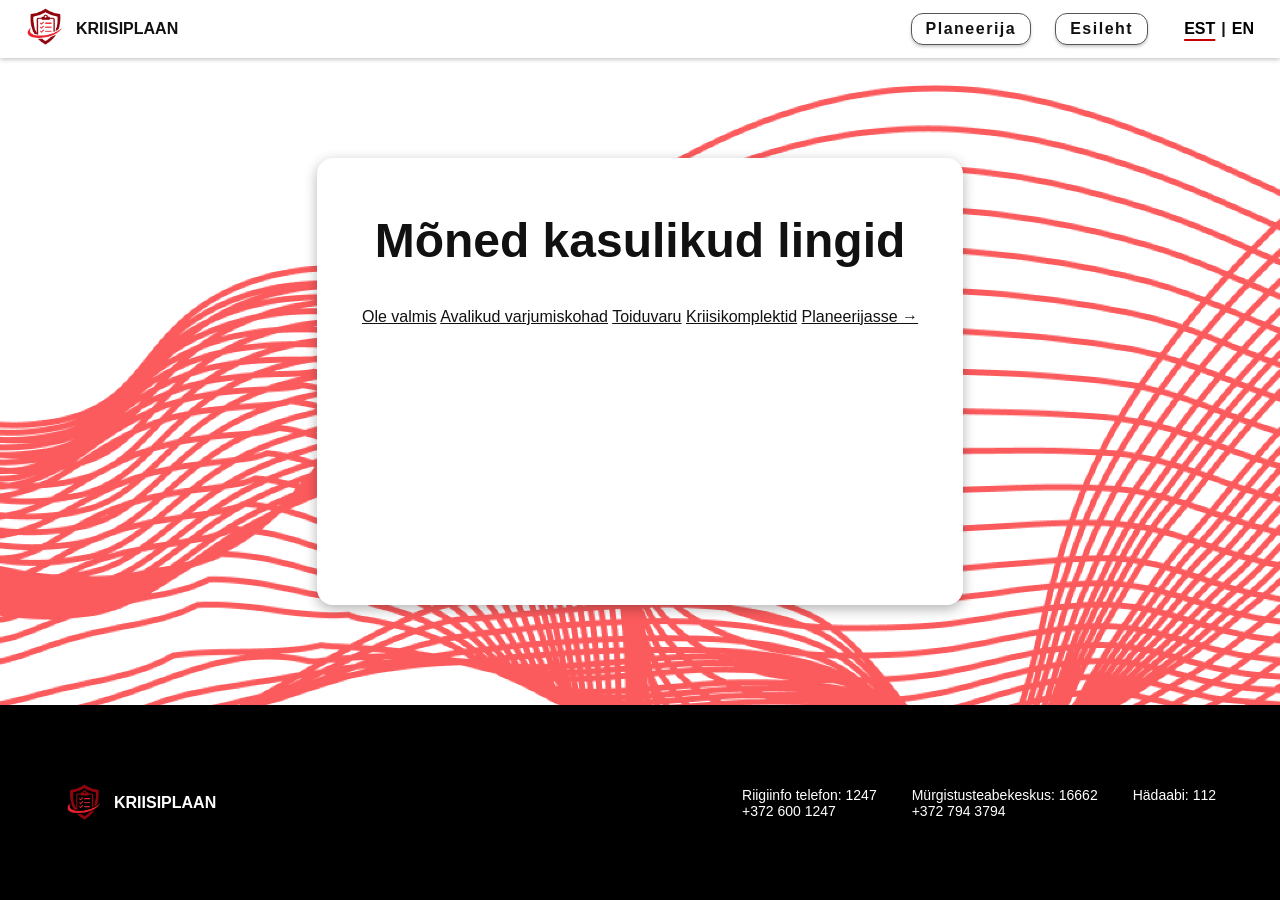
==== lisainfo.html @ ec826800 "Big update" ====
<!DOCTYPE html>
<html lang="en">
    <head>
        <meta charset="UTF-8">
        <meta name="viewport" content="width=device-width, initial-scale=1.0">
        <link rel="stylesheet" href="/style.css">
        <title>Kriisiplaan</title>
    </head>
    <body class="page-info">

    <header>
        <div class="brand">
            <a href="index.html">
                <img src="assets/logo-removebg-preview.png"
                     alt="Kriisiplaan logo"
                     class="logo">
            </a>
            <span>KRIISIPLAAN</span>
        </div>

        <nav>
            <a href="planeerija.html">Planeerija</a>
            <a href="index.html">Esileht</a>
        </nav>

        <div class="language">
            <button type="button" class="active" lang="et">EST</button>
            <span>|</span>
            <button type="button" lang="en">EN</button>
        </div>
    </header>

    <main>
        <div class="wave-background" aria-hidden="true"></div>

        <section class="hero">
            <h1>Mõned kasulikud lingid</h1>

            <a href="https://www.olevalmis.ee">Ole valmis</a>
            <a href="https://www.rescue.ee/et/juhend/avalikud-varjumiskohad/">Avalikud varjumiskohad</a>
            <a href="https://www.foodforceshop.com/">Toiduvaru</a>
            <a href="https://www.goprep.ee/">Kriisikomplektid</a>
            <a href="planeerija.html" class="hero-link">Planeerijasse &rarr;</a>
        </section>
    </main>

    <footer>
        <div class="footer-brand">
            <img src="assets/logo-removebg-preview.png" alt="Kriisiplaan logo" class="logo">
            <span>KRIISIPLAAN</span>
        </div>

        <div class="footer-contacts">
            <p>
                Riigiinfo telefon:
                <a href="tel:1247">1247</a><br>
                <a href="tel:+3726001247">+372 600 1247</a>
            </p>

            <p>
                Mürgistusteabekeskus:
                <a href="tel:16662">16662</a><br>
                <a href="tel:+3727943794">+372 794 3794</a>
            </p>

            <p>
                Hädaabi:
                <a href="tel:112">112</a>
            </p>
        </div>
    </footer>
    </body>
</html>
---- style.css ----
/* =========================================
   KRIISIPLAAN – ÜHINE STYLE.CSS
   index.html
   planeerija.html
   lisainfo.html
========================================= */

/* VÄRVID JA MUUTUJAD */

:root {
    --primary: #c60000;
    --primary-dark: #900000;
    --primary-light: #ff555b;

    --background: #ffffff;
    --surface: #ffffff;
    --surface-light: #fff5f5;

    --text: #111111;
    --text-muted: #555555;

    --border: #dddddd;
    --shadow: 0 4px 13px rgba(0, 0, 0, 0.3);

    --radius: 16px;
    --content-width: 1200px;
}

/* =========================================
   ÜLDISED STIILID
========================================= */

* {
    box-sizing: border-box;
}

html {
    scroll-behavior: smooth;
}

body {
    margin: 0;
    min-height: 100vh;

    display: flex;
    flex-direction: column;

    font-family: Arial, Helvetica, sans-serif;
    color: var(--text);
    background: url("assets/background.png") center / cover no-repeat fixed;
}

button,
input,
select,
textarea {
    font: inherit;
}

button {
    cursor: pointer;
}

a {
    color: inherit;
}

img {
    max-width: 100%;
}

[hidden] {
    display: none !important;
}

/* =========================================
   ÜHINE PÄIS
========================================= */

header {
    width: 100%;
    min-height: 54px;

    display: flex;
    align-items: center;
    justify-content: space-between;
    gap: 24px;

    padding: 6px 24px;
    background: white;
    box-shadow: 0 2px 4px #0003;

    position: relative;
    z-index: 10;
}

.brand,
.footer-brand {
    display: flex;
    align-items: center;
    gap: 10px;
    font-weight: bold;
}

.brand {
    font-size: 16px;
}

.logo {
    width: 42px;
    height: 42px;
    object-fit: contain;
}

/* NAVIGATSIOON */

nav {
    display: flex;
    align-items: center;
    gap: 24px;
    margin-left: auto;
}

nav a {
    display: inline-block;
    padding: 6px 14px;

    border: 1px solid #555;
    border-radius: 12px;
    background: #fff;

    text-decoration: none;
    font-weight: bold;
    letter-spacing: 1.5px;

    box-shadow: 0 2px 3px #0003;
    transition: background 0.2s;
}

nav a:hover {
    background: var(--surface-light);
}

nav a[aria-current="page"] {
    border-color: var(--primary);
    color: var(--primary);
}

/* KEELEVALIK */

.language {
    display: flex;
    align-items: center;
    gap: 4px;
    margin-left: 10px;
    font-weight: bold;
}

.language button {
    padding: 4px 2px;
    border: none;
    background: none;
    font-weight: bold;
}

.language button.active {
    text-decoration: underline var(--primary) 2px;
    text-underline-offset: 5px;
}

/* =========================================
   ÜHINE TAUST JA SISU
========================================= */

main {
    position: relative;
    flex: 1;
    width: 100%;
    isolation: isolate;
}

.wave-background {
    position: absolute;
    top: 80px;
    left: 0;

    width: 100%;
    height: 580px;

    background-image: url("images/background.svg");
    background-repeat: no-repeat;
    background-size: cover;
    background-position: center;

    pointer-events: none;
    z-index: -1;
}

.container {
    width: min(90%, var(--content-width));
    margin-inline: auto;
}

/* ÜHINE KAARDI KUJUNDUS */

.card {
    background: var(--surface);
    border-radius: var(--radius);
    box-shadow: var(--shadow);
    padding: 32px;
}

/* ÜHISED NUPUD */

.btn {
    display: inline-block;
    padding: 12px 24px;

    border: none;
    border-radius: 8px;

    text-align: center;
    text-decoration: none;
    font-size: 16px;
    font-weight: bold;

    transition: background 0.2s;
}

.btn-primary {
    background: var(--primary);
    color: white;
}

.btn-primary:hover {
    background: var(--primary-dark);
}

.btn-secondary {
    background: white;
    color: var(--primary);
    border: 1px solid var(--primary);
}

.btn-secondary:hover {
    background: var(--surface-light);
}

/* =========================================
   AVALEHT – index.html
========================================= */

.page-home main {
    display: flex;
    align-items: center;
    justify-content: center;
    padding: 100px 20px;
}

.hero {
    justify-content: center;
    position: relative;
    z-index: 1;

    max-width: 750px;
    padding: 55px 45px;

    background: white;
    border-radius: var(--radius);
    box-shadow: var(--shadow);

    text-align: center;
}

.hero h1 {
    margin-top: 0;
    font-size: clamp(32px, 5vw, 48px);
}


.hero-actions {
    display: flex;
    justify-content: center;
    flex-wrap: wrap;
    gap: 16px;
    margin-top: 30px;
}

/* =========================================
   PLANEERIJA – planeerija.html
========================================= */

.page-planner main {
    display: flex;
    align-items: flex-start;
    justify-content: center;

    padding: 220px 20px 76px;
}

.planner {
    position: relative;
    z-index: 1;

    width: 590px;
    max-width: 100%;
    min-height: 825px;

    padding: 55px 40px 40px;

    background: white;
    border-radius: var(--radius);
    box-shadow: 0 4px 13px #0008;
}

.planner h1 {
    margin: 0 0 95px;
    text-align: center;
    font-size: 38px;
}

.form-content {
    max-width: 300px;
}

.field {
    margin-bottom: 55px;
}

.field > label {
    display: block;
    margin-bottom: 14px;
    font-size: 29px;
}

/* LOENDUR */

.counter {
    display: flex;
    align-items: center;
    gap: 10px;
    padding-left: 20px;
}

.counter button {
    border: none;
    background: transparent;
    font-size: 32px;
}

.counter button:hover {
    color: var(--primary);
}

.counter input {
    width: 78px;
    height: 44px;
    padding: 5px;

    border: none;
    background: white;
    box-shadow: 0 2px 9px #0003;

    font-size: 29px;
    text-align: center;
    appearance: textfield;
}

.counter input::-webkit-inner-spin-button,
.counter input::-webkit-outer-spin-button {
    -webkit-appearance: none;
    margin: 0;
}

/* LEIBKONNA VALIK */

#household-button {
    width: 248px;
    min-height: 45px;
    padding: 10px 16px;

    border: none;
    border-radius: 4px;

    background: white;
    text-align: left;
    font-size: 18px;

    box-shadow: 0 2px 9px #0003;
}

#household-button:hover {
    box-shadow: 0 3px 12px #c600004d;
}

/* KRIISITÜÜBI VALIK */

.crisis-select {
    width: 248px;
    height: 44px;
    padding: 0 12px;

    border: none;
    border-radius: 3px;

    background: white;
    box-shadow: 0 2px 9px #0003;

    font-size: 18px;
    cursor: pointer;
}

/* PLANEERIJA NUPP */

.start-button {
    display: block;
    margin: 95px auto 0;
    padding: 12px 28px;

    background: var(--primary);
    color: white;

    border: none;
    border-radius: 8px;
    font-size: 18px;
    font-weight: bold;
}

.start-button:hover {
    background: var(--primary-dark);
}

/* =========================================
   LEIBKONNA MODAALAKEN
========================================= */

#household-modal {
    width: min(90%, 440px);
    max-height: 90vh;
    padding: 32px;

    border: none;
    border-radius: 16px;
    background: white;
    color: var(--text);

    box-shadow: 0 8px 35px #0005;
}

#household-modal::backdrop {
    background: rgba(0, 0, 0, 0.55);
}

#household-modal h2 {
    margin: 0 0 30px;
    font-size: 26px;
    text-align: center;
}

.modal-row {
    display: flex;
    align-items: center;
    gap: 12px;
    margin: 25px 0;
}

.modal-row label {
    flex: 1;
    font-size: 18px;
}

.modal-row button {
    width: 34px;
    height: 34px;

    border: 1px solid var(--primary);
    border-radius: 7px;

    background: white;
    color: var(--primary);
    font-size: 23px;
}

.modal-row button:hover {
    background: var(--primary);
    color: white;
}

.modal-row input {
    width: 45px;
    padding: 5px 0;

    border: none;
    font-size: 22px;
    text-align: center;
    appearance: textfield;
}

#household-confirm,
#household-cancel {
    padding: 10px 18px;
    border-radius: 7px;
    font-size: 16px;
}

#household-confirm {
    background: var(--primary);
    color: white;
    border: 1px solid var(--primary);
}

#household-confirm:hover {
    background: var(--primary-dark);
}

#household-cancel {
    margin-left: 8px;
    background: white;
    border: 1px solid #aaa;
}

/* =========================================
   LISAINFO – lisainfo.html
========================================= */

.page-info main {
    display: flex;
    justify-content: center;
    padding: 100px 20px;
}

.info-container {
    position: relative;
    z-index: 1;

    width: min(100%, 1000px);
    margin: 0 auto;
}

.info-container > h1 {
    margin-bottom: 35px;
    font-size: 38px;
    text-align: center;
}

.info-grid {
    display: grid;
    grid-template-columns: repeat(2, minmax(0, 1fr));
    gap: 24px;
}

.info-card {
    padding: 30px;
    background: white;

    border-radius: 12px;
    box-shadow: var(--shadow);
}

.info-card h2 {
    margin-top: 0;
    color: var(--primary);
}

.info-card p {
    line-height: 1.7;
}

.info-card ul {
    line-height: 1.9;
}

/* =========================================
   ÜHINE JALUS
========================================= */

footer {
    min-height: 195px;

    display: flex;
    align-items: center;
    justify-content: space-between;
    gap: 30px;

    padding: 35px 5%;
    background: #000;
    color: #fff;
}

.footer-brand {
    flex-shrink: 0;
}

.footer-brand .logo {
    width: 40px;
    height: 40px;
}

.footer-contacts {
    display: flex;
    justify-content: center;
    flex-wrap: wrap;
    gap: 35px;
    font-size: 14px;
}

.footer-contacts p {
    margin: 0;
}

.footer-contacts a {
    color: white;
    text-decoration: none;
}

.footer-contacts a:hover {
    text-decoration: underline;
}

/* =========================================
   LIGIPÄÄSETAVUS
========================================= */

button:focus-visible,
a:focus-visible,
input:focus-visible,
select:focus-visible {
    outline: 2px solid var(--primary);
    outline-offset: 3px;
}

/* =========================================
   TAHVELARVUTID
========================================= */

@media (max-width: 768px) {

    header {
        flex-wrap: wrap;
        padding: 10px 16px;
    }

    nav {
        gap: 12px;
    }

    nav a {
        font-size: 13px;
        letter-spacing: 1px;
    }

    .page-planner main {
        padding: 140px 16px 60px;
    }

    .planner {
        width: 100%;
        max-width: 590px;
        min-height: 750px;
        padding: 40px 28px;
    }

    .planner h1 {
        font-size: 32px;
        margin-bottom: 70px;
    }

    .field > label {
        font-size: 25px;
    }

    .info-grid {
        grid-template-columns: 1fr;
    }

    footer {
        flex-direction: column;
        align-items: flex-start;
    }
}

/* =========================================
   MOBIIL
========================================= */

@media (max-width: 480px) {

    header {
        justify-content: center;
        gap: 12px;
    }

    .brand {
        width: 100%;
        justify-content: center;
    }

    nav {
        margin-left: 0;
    }

    .language {
        margin-left: 0;
    }

    .wave-background {
        top: 30px;
        height: 370px;
    }

    .page-home main {
        padding: 65px 12px;
    }

    .hero {
        padding: 35px 22px;
    }

    .page-planner main {
        padding: 95px 12px 45px;
    }

    .planner {
        min-height: 690px;
        padding: 35px 24px;
        border-radius: 12px;
    }

    .planner h1 {
        font-size: 28px;
        margin-bottom: 60px;
    }

    .field {
        margin-bottom: 45px;
    }

    .field > label {
        font-size: 23px;
    }

    #household-button,
    .crisis-select {
        width: 100%;
    }

    .start-button {
        margin-top: 70px;
        font-size: 16px;
    }

    #household-modal {
        padding: 24px 18px;
    }

    .modal-row {
        gap: 8px;
    }

    .modal-row label {
        font-size: 16px;
    }

    .page-info main {
        padding: 65px 12px;
    }

    .info-card {
        padding: 22px;
    }

    .footer-contacts {
        flex-direction: column;
        gap: 12px;
    }
}
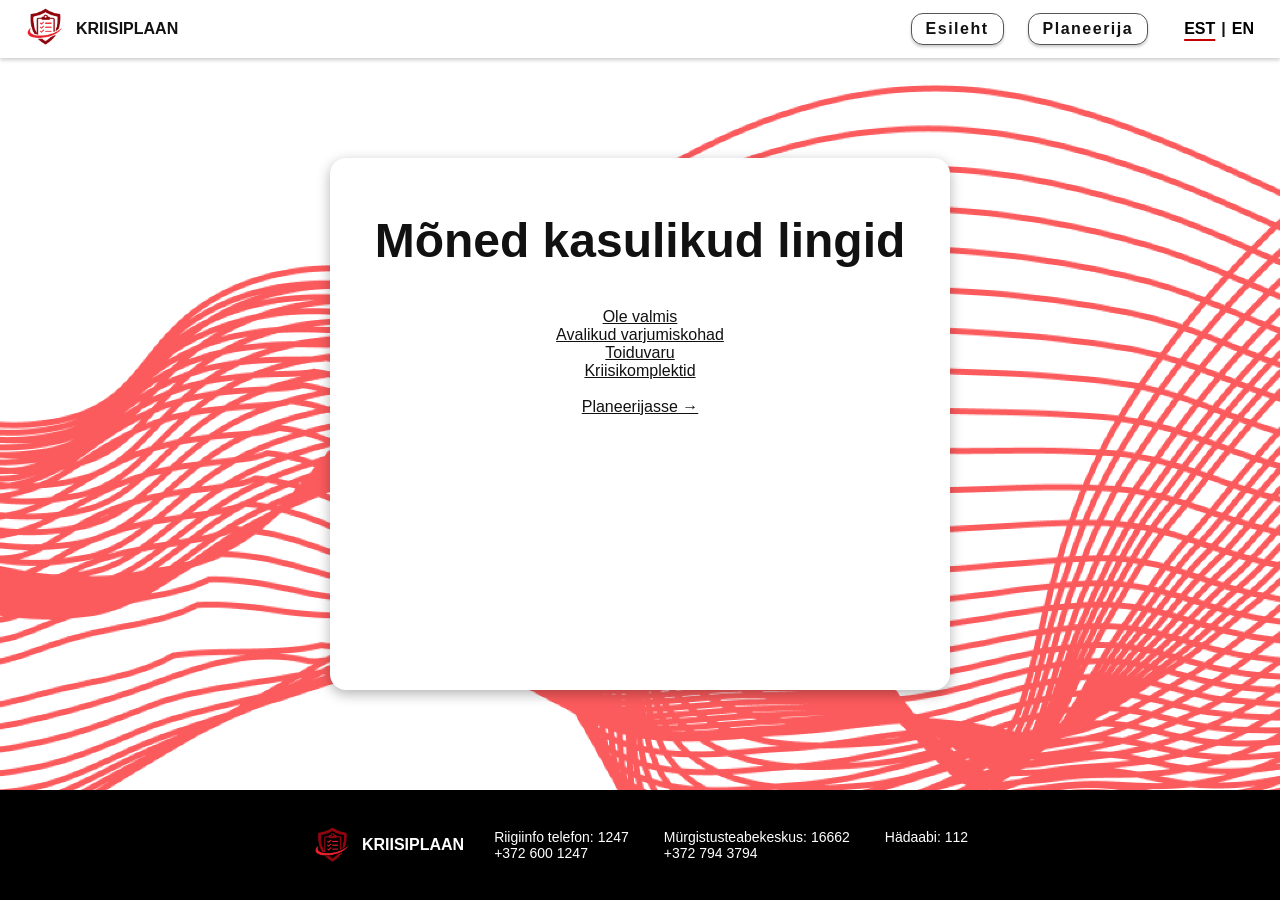
==== commit a86d7620: "footer fix" ====
--- a/lisainfo.html
+++ b/lisainfo.html
@@ -19,8 +19,8 @@
         </div>
 
         <nav>
+            <a href="index.html">Esileht</a>
             <a href="planeerija.html">Planeerija</a>
-            <a href="index.html">Esileht</a>
         </nav>
 
         <div class="language">
@@ -36,10 +36,10 @@
         <section class="hero">
             <h1>Mõned kasulikud lingid</h1>
 
-            <a href="https://www.olevalmis.ee">Ole valmis</a>
-            <a href="https://www.rescue.ee/et/juhend/avalikud-varjumiskohad/">Avalikud varjumiskohad</a>
-            <a href="https://www.foodforceshop.com/">Toiduvaru</a>
-            <a href="https://www.goprep.ee/">Kriisikomplektid</a>
+            <a href="https://www.olevalmis.ee">Ole valmis</a><br>
+            <a href="https://www.rescue.ee/et/juhend/avalikud-varjumiskohad/">Avalikud varjumiskohad</a><br>
+            <a href="https://www.foodforceshop.com/">Toiduvaru</a><br>
+            <a href="https://www.goprep.ee/">Kriisikomplektid</a><br><br>
             <a href="planeerija.html" class="hero-link">Planeerijasse &rarr;</a>
         </section>
     </main>
--- a/style.css
+++ b/style.css
@@ -575,11 +575,9 @@
 ========================================= */
 
 footer {
-    min-height: 195px;
-
     display: flex;
     align-items: center;
-    justify-content: space-between;
+    justify-content: center;
     gap: 30px;
 
     padding: 35px 5%;
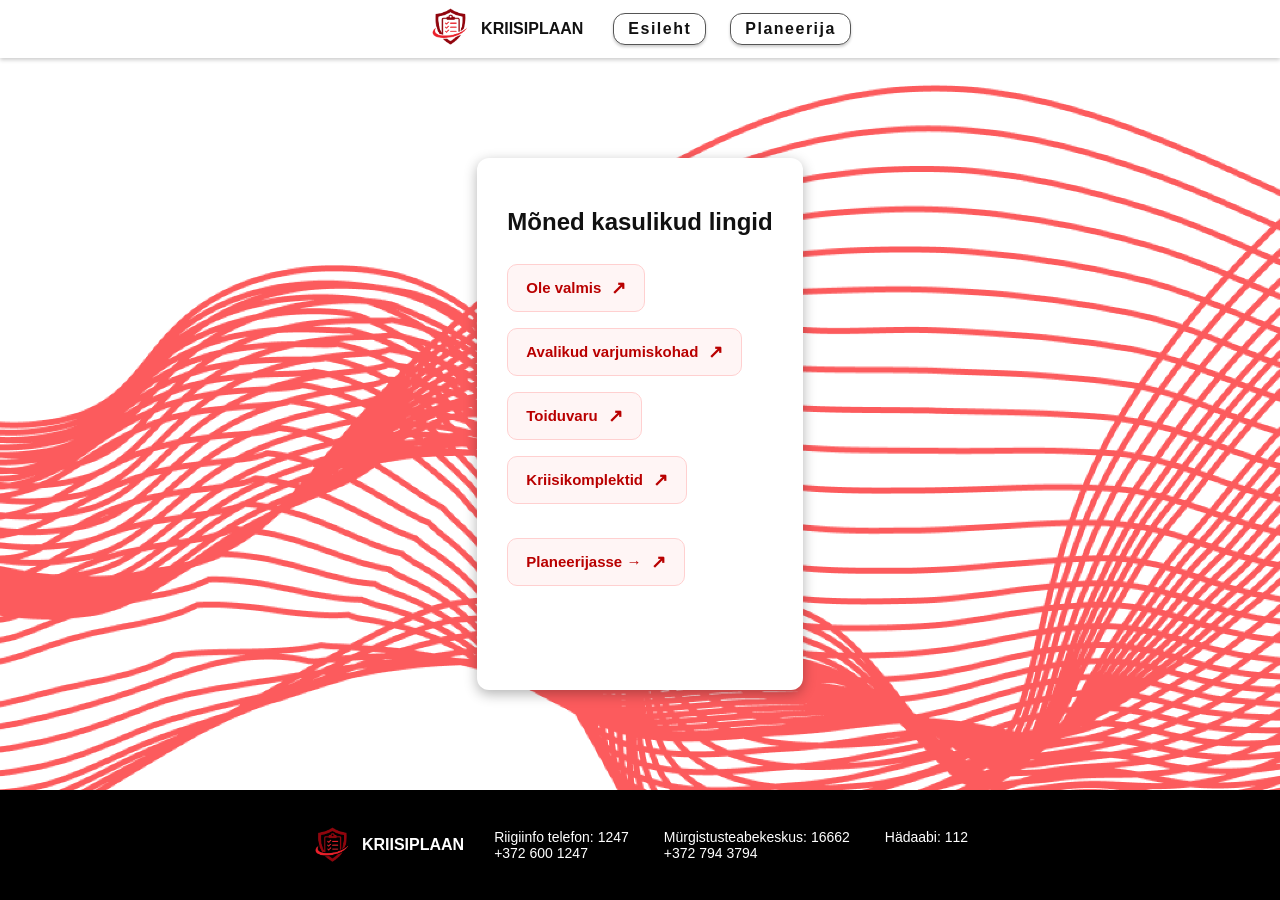
==== commit c6725b1f: "some fixes" ====
--- a/lisainfo.html
+++ b/lisainfo.html
@@ -22,18 +22,12 @@
             <a href="index.html">Esileht</a>
             <a href="planeerija.html">Planeerija</a>
         </nav>
-
-        <div class="language">
-            <button type="button" class="active" lang="et">EST</button>
-            <span>|</span>
-            <button type="button" lang="en">EN</button>
-        </div>
     </header>
 
     <main>
         <div class="wave-background" aria-hidden="true"></div>
 
-        <section class="hero">
+        <section class="info-card">
             <h1>Mõned kasulikud lingid</h1>
 
             <a href="https://www.olevalmis.ee">Ole valmis</a><br>
--- a/style.css
+++ b/style.css
@@ -82,9 +82,9 @@
     min-height: 54px;
 
     display: flex;
+    justify-content: center;
     align-items: center;
-    justify-content: space-between;
-    gap: 24px;
+    gap: 30px;
 
     padding: 6px 24px;
     background: white;
@@ -118,7 +118,7 @@
     display: flex;
     align-items: center;
     gap: 24px;
-    margin-left: auto;
+    margin-left: 0;
 }
 
 nav a {
@@ -568,6 +568,78 @@
 
 .info-card ul {
     line-height: 1.9;
+}
+
+
+/* =====================================
+   LISAINFO – LINKIDE KUJUNDUS
+===================================== */
+
+.page-info .info-card a {
+    display: inline-flex;
+    align-items: center;
+    gap: 10px;
+
+    padding: 12px 18px;
+    margin: 8px 8px 8px 0;
+
+    background: #fff5f5;
+    color: #b90000;
+
+    border: 1px solid #ffd0d0;
+    border-radius: 10px;
+
+    font-size: 15px;
+    font-weight: 600;
+    text-decoration: none;
+
+    transition:
+        background-color 0.2s ease,
+        color 0.2s ease,
+        box-shadow 0.2s ease,
+        transform 0.2s ease;
+}
+
+/* External link arrow */
+
+.page-info .info-card a::after {
+    content: "↗";
+    font-size: 18px;
+    font-weight: bold;
+}
+
+/* Hover effect */
+
+.page-info .info-card a:hover {
+    background: #c60000;
+    color: #ffffff;
+    border-color: #c60000;
+
+    transform: translateY(-2px);
+    box-shadow: 0 5px 12px rgba(198, 0, 0, 0.22);
+}
+
+/* Keyboard navigation */
+
+.page-info .info-card a:focus-visible {
+    outline: 3px solid #c60000;
+    outline-offset: 3px;
+}
+
+/* Click effect */
+
+.page-info .info-card a:active {
+    transform: translateY(0);
+}
+
+/* Mobile layout */
+
+@media (max-width: 480px) {
+    .page-info .info-card a {
+        max-width: 100%;
+        font-size: 14px;
+        padding: 11px 14px;
+    }
 }
 
 /* =========================================
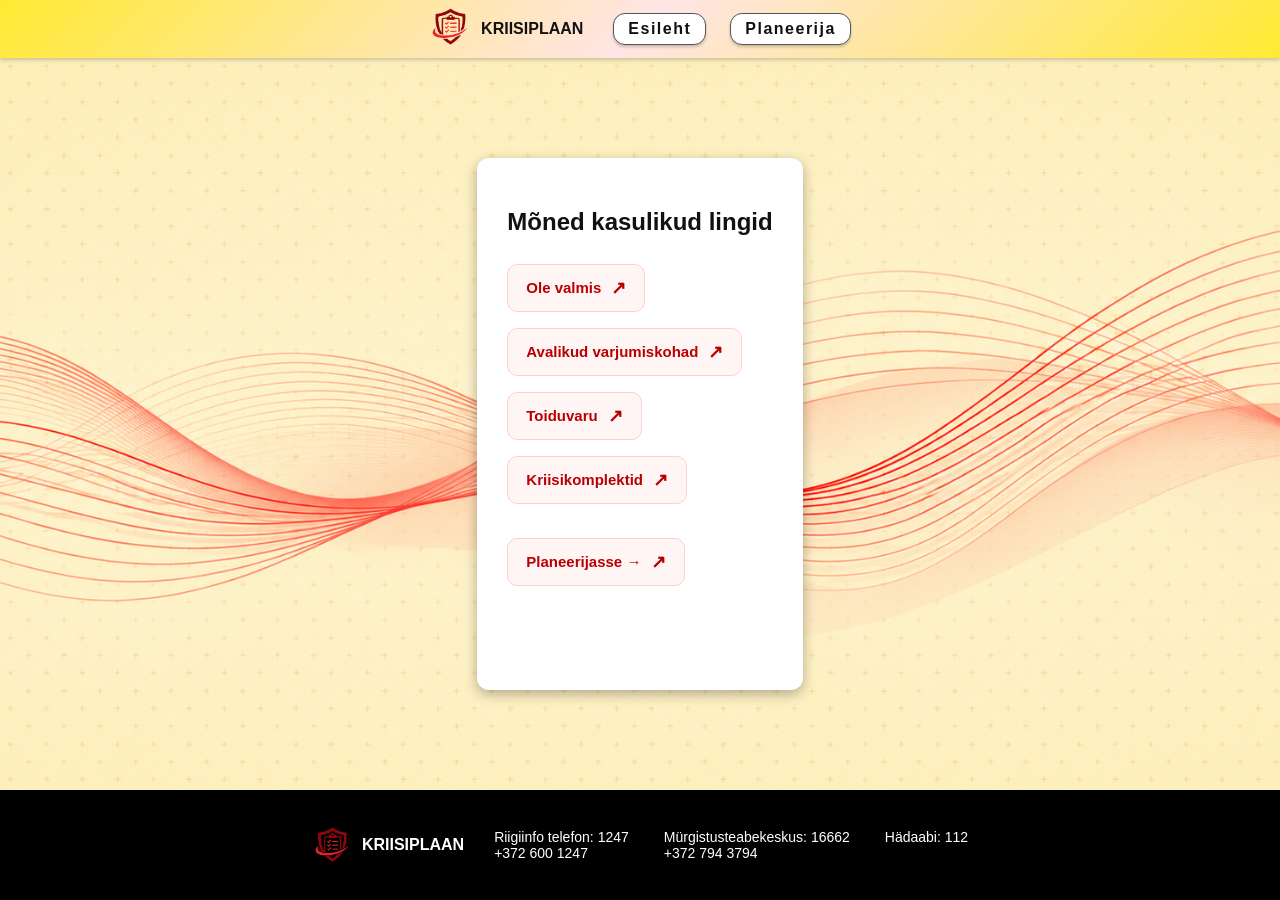
==== commit f226dfe9: "design and layout improvements" ====
--- a/lisainfo.html
+++ b/lisainfo.html
@@ -4,7 +4,7 @@
         <meta charset="UTF-8">
         <meta name="viewport" content="width=device-width, initial-scale=1.0">
         <link rel="stylesheet" href="/style.css">
-        <title>Kriisiplaan</title>
+        <title>Kriisiplaan | Lisainfo</title>
     </head>
     <body class="page-info">
 
@@ -25,8 +25,6 @@
     </header>
 
     <main>
-        <div class="wave-background" aria-hidden="true"></div>
-
         <section class="info-card">
             <h1>Mõned kasulikud lingid</h1>
 
@@ -34,7 +32,7 @@
             <a href="https://www.rescue.ee/et/juhend/avalikud-varjumiskohad/">Avalikud varjumiskohad</a><br>
             <a href="https://www.foodforceshop.com/">Toiduvaru</a><br>
             <a href="https://www.goprep.ee/">Kriisikomplektid</a><br><br>
-            <a href="planeerija.html" class="hero-link">Planeerijasse &rarr;</a>
+            <a href="planeerija.html">Planeerijasse &rarr;</a>
         </section>
     </main>
 
--- a/style.css
+++ b/style.css
@@ -87,7 +87,12 @@
     gap: 30px;
 
     padding: 6px 24px;
-    background: white;
+    background: linear-gradient(
+        135deg,
+        #ffea32 0%,
+        #ffe5e5 50%,
+        #ffea32 100%
+    );
     box-shadow: 0 2px 4px #0003;
 
     position: relative;
@@ -179,23 +184,6 @@
     isolation: isolate;
 }
 
-.wave-background {
-    position: absolute;
-    top: 80px;
-    left: 0;
-
-    width: 100%;
-    height: 580px;
-
-    background-image: url("images/background.svg");
-    background-repeat: no-repeat;
-    background-size: cover;
-    background-position: center;
-
-    pointer-events: none;
-    z-index: -1;
-}
-
 .container {
     width: min(90%, var(--content-width));
     margin-inline: auto;
@@ -295,7 +283,7 @@
     align-items: flex-start;
     justify-content: center;
 
-    padding: 220px 20px 76px;
+    padding: 50px 20px 70px;
 }
 
 .planner {
